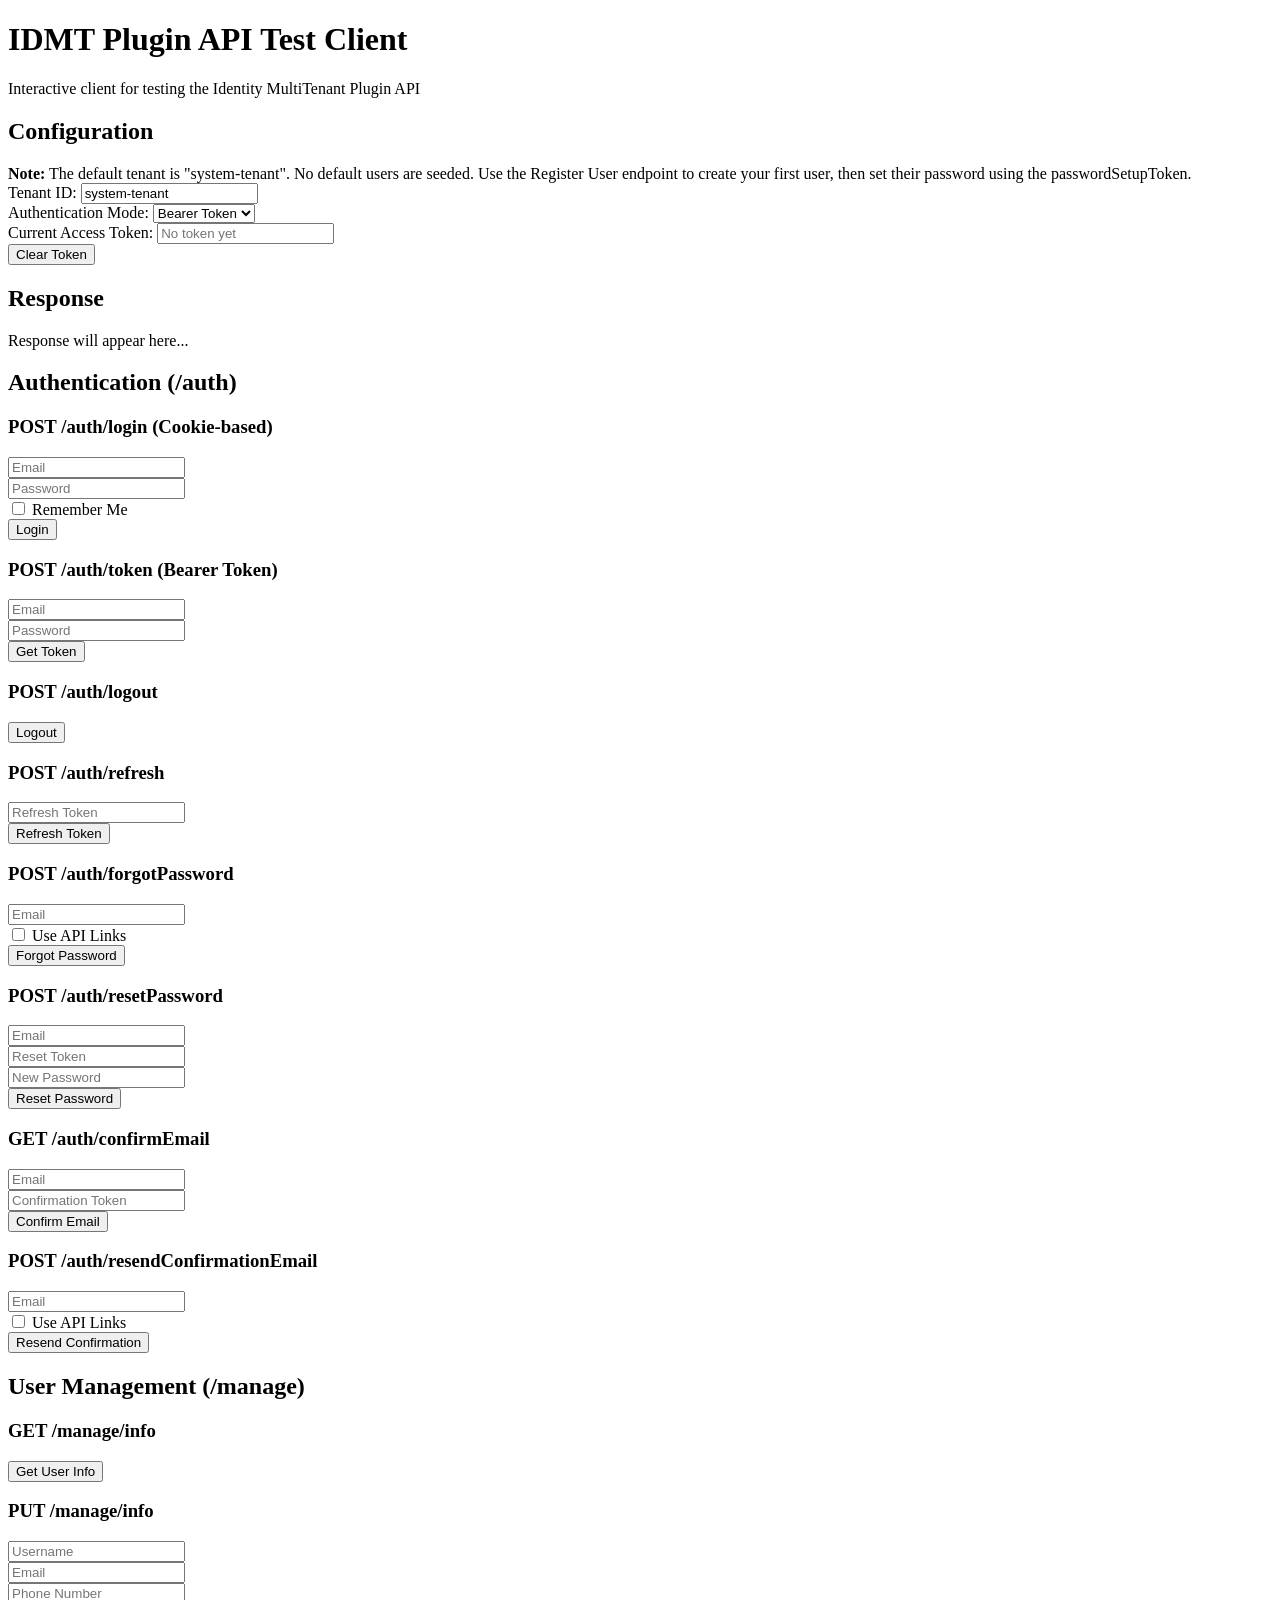
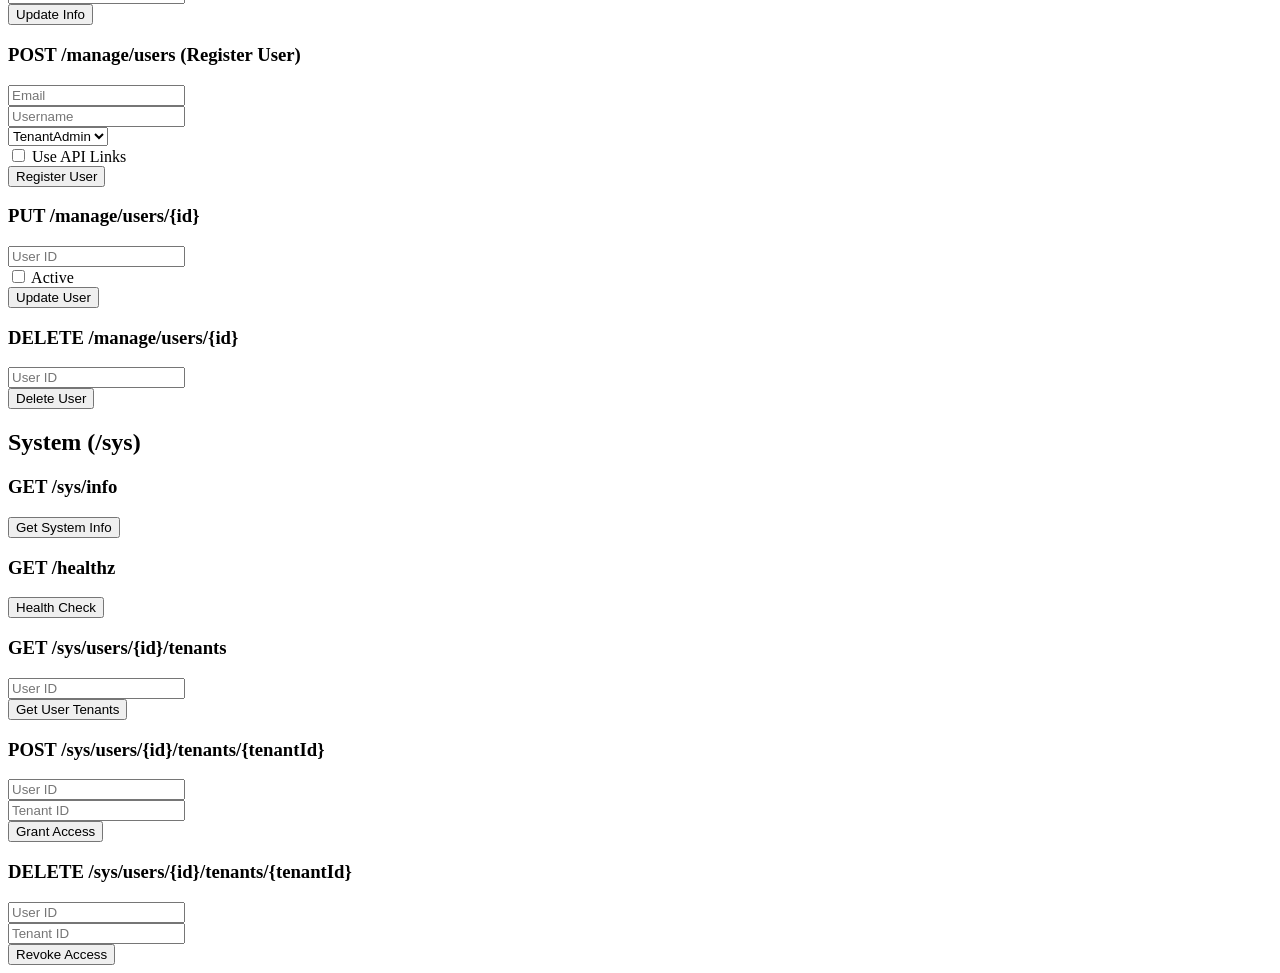
==== src/samples/Idmt.BasicSample/wwwroot/index.html @ 4da63717 "Add client-side application for BasicSample API testing Co-authored-by: idotta <4734635+idotta@users" ====
<!DOCTYPE html>
<html lang="en">
<head>
    <meta charset="UTF-8">
    <meta name="viewport" content="width=device-width, initial-scale=1.0">
    <title>IDMT Plugin API Test Client</title>
    <link rel="stylesheet" href="/css/styles.css">
</head>
<body>
    <div class="container">
        <header>
            <h1>IDMT Plugin API Test Client</h1>
            <p class="subtitle">Interactive client for testing the Identity MultiTenant Plugin API</p>
        </header>

        <!-- Configuration Panel -->
        <section class="panel config-panel">
            <h2>Configuration</h2>
            <div class="info-box">
                <strong>Note:</strong> The default tenant is "system-tenant". No default users are seeded.
                Use the Register User endpoint to create your first user, then set their password using the passwordSetupToken.
            </div>
            <div class="form-group">
                <label for="tenantId">Tenant ID:</label>
                <input type="text" id="tenantId" value="system-tenant" placeholder="system-tenant">
            </div>
            <div class="form-group">
                <label for="authMode">Authentication Mode:</label>
                <select id="authMode">
                    <option value="bearer">Bearer Token</option>
                    <option value="cookie">Cookie</option>
                </select>
            </div>
            <div class="form-group">
                <label for="currentToken">Current Access Token:</label>
                <input type="text" id="currentToken" readonly placeholder="No token yet">
            </div>
            <div class="form-group">
                <button onclick="clearToken()">Clear Token</button>
            </div>
        </section>

        <!-- Response Display -->
        <section class="panel response-panel">
            <h2>Response</h2>
            <div id="responseArea">
                <p class="placeholder">Response will appear here...</p>
            </div>
        </section>

        <!-- Authentication Endpoints -->
        <section class="panel">
            <h2>Authentication (/auth)</h2>
            
            <div class="endpoint-group">
                <h3>POST /auth/login (Cookie-based)</h3>
                <div class="form-group">
                    <input type="email" id="loginEmail" placeholder="Email" value="">
                </div>
                <div class="form-group">
                    <input type="password" id="loginPassword" placeholder="Password" value="">
                </div>
                <div class="form-group">
                    <label>
                        <input type="checkbox" id="loginRememberMe">
                        Remember Me
                    </label>
                </div>
                <button onclick="login()">Login</button>
            </div>

            <div class="endpoint-group">
                <h3>POST /auth/token (Bearer Token)</h3>
                <div class="form-group">
                    <input type="email" id="tokenEmail" placeholder="Email" value="">
                </div>
                <div class="form-group">
                    <input type="password" id="tokenPassword" placeholder="Password" value="">
                </div>
                <button onclick="getToken()">Get Token</button>
            </div>

            <div class="endpoint-group">
                <h3>POST /auth/logout</h3>
                <button onclick="logout()">Logout</button>
            </div>

            <div class="endpoint-group">
                <h3>POST /auth/refresh</h3>
                <div class="form-group">
                    <input type="text" id="refreshToken" placeholder="Refresh Token">
                </div>
                <button onclick="refreshToken()">Refresh Token</button>
            </div>

            <div class="endpoint-group">
                <h3>POST /auth/forgotPassword</h3>
                <div class="form-group">
                    <input type="email" id="forgotEmail" placeholder="Email">
                </div>
                <div class="form-group">
                    <label>
                        <input type="checkbox" id="forgotUseApiLinks">
                        Use API Links
                    </label>
                </div>
                <button onclick="forgotPassword()">Forgot Password</button>
            </div>

            <div class="endpoint-group">
                <h3>POST /auth/resetPassword</h3>
                <div class="form-group">
                    <input type="email" id="resetEmail" placeholder="Email">
                </div>
                <div class="form-group">
                    <input type="text" id="resetToken" placeholder="Reset Token">
                </div>
                <div class="form-group">
                    <input type="password" id="resetNewPassword" placeholder="New Password">
                </div>
                <button onclick="resetPassword()">Reset Password</button>
            </div>

            <div class="endpoint-group">
                <h3>GET /auth/confirmEmail</h3>
                <div class="form-group">
                    <input type="email" id="confirmEmail" placeholder="Email">
                </div>
                <div class="form-group">
                    <input type="text" id="confirmToken" placeholder="Confirmation Token">
                </div>
                <button onclick="confirmEmail()">Confirm Email</button>
            </div>

            <div class="endpoint-group">
                <h3>POST /auth/resendConfirmationEmail</h3>
                <div class="form-group">
                    <input type="email" id="resendEmail" placeholder="Email">
                </div>
                <div class="form-group">
                    <label>
                        <input type="checkbox" id="resendUseApiLinks">
                        Use API Links
                    </label>
                </div>
                <button onclick="resendConfirmationEmail()">Resend Confirmation</button>
            </div>
        </section>

        <!-- User Management Endpoints -->
        <section class="panel">
            <h2>User Management (/manage)</h2>
            
            <div class="endpoint-group">
                <h3>GET /manage/info</h3>
                <button onclick="getManageInfo()">Get User Info</button>
            </div>

            <div class="endpoint-group">
                <h3>PUT /manage/info</h3>
                <div class="form-group">
                    <input type="text" id="updateUsername" placeholder="Username">
                </div>
                <div class="form-group">
                    <input type="email" id="updateEmail" placeholder="Email">
                </div>
                <div class="form-group">
                    <input type="text" id="updatePhoneNumber" placeholder="Phone Number">
                </div>
                <button onclick="updateManageInfo()">Update Info</button>
            </div>

            <div class="endpoint-group">
                <h3>POST /manage/users (Register User)</h3>
                <div class="form-group">
                    <input type="email" id="registerEmail" placeholder="Email">
                </div>
                <div class="form-group">
                    <input type="text" id="registerUsername" placeholder="Username">
                </div>
                <div class="form-group">
                    <select id="registerRole">
                        <option value="TenantAdmin">TenantAdmin</option>
                        <option value="TenantUser">TenantUser</option>
                        <option value="SysAdmin">SysAdmin</option>
                        <option value="SysSupport">SysSupport</option>
                    </select>
                </div>
                <div class="form-group">
                    <label>
                        <input type="checkbox" id="registerUseApiLinks">
                        Use API Links
                    </label>
                </div>
                <button onclick="registerUser()">Register User</button>
            </div>

            <div class="endpoint-group">
                <h3>PUT /manage/users/{id}</h3>
                <div class="form-group">
                    <input type="text" id="updateUserId" placeholder="User ID">
                </div>
                <div class="form-group">
                    <label>
                        <input type="checkbox" id="updateUserActive">
                        Active
                    </label>
                </div>
                <button onclick="updateUser()">Update User</button>
            </div>

            <div class="endpoint-group">
                <h3>DELETE /manage/users/{id}</h3>
                <div class="form-group">
                    <input type="text" id="deleteUserId" placeholder="User ID">
                </div>
                <button onclick="deleteUser()">Delete User</button>
            </div>
        </section>

        <!-- System Endpoints -->
        <section class="panel">
            <h2>System (/sys)</h2>
            
            <div class="endpoint-group">
                <h3>GET /sys/info</h3>
                <button onclick="getSystemInfo()">Get System Info</button>
            </div>

            <div class="endpoint-group">
                <h3>GET /healthz</h3>
                <button onclick="healthCheck()">Health Check</button>
            </div>

            <div class="endpoint-group">
                <h3>GET /sys/users/{id}/tenants</h3>
                <div class="form-group">
                    <input type="text" id="userTenantsId" placeholder="User ID">
                </div>
                <button onclick="getUserTenants()">Get User Tenants</button>
            </div>

            <div class="endpoint-group">
                <h3>POST /sys/users/{id}/tenants/{tenantId}</h3>
                <div class="form-group">
                    <input type="text" id="grantUserId" placeholder="User ID">
                </div>
                <div class="form-group">
                    <input type="text" id="grantTenantId" placeholder="Tenant ID">
                </div>
                <button onclick="grantTenantAccess()">Grant Access</button>
            </div>

            <div class="endpoint-group">
                <h3>DELETE /sys/users/{id}/tenants/{tenantId}</h3>
                <div class="form-group">
                    <input type="text" id="revokeUserId" placeholder="User ID">
                </div>
                <div class="form-group">
                    <input type="text" id="revokeTenantId" placeholder="Tenant ID">
                </div>
                <button onclick="revokeTenantAccess()">Revoke Access</button>
            </div>
        </section>
    </div>

    <script src="/js/api-client.js"></script>
</body>
</html>
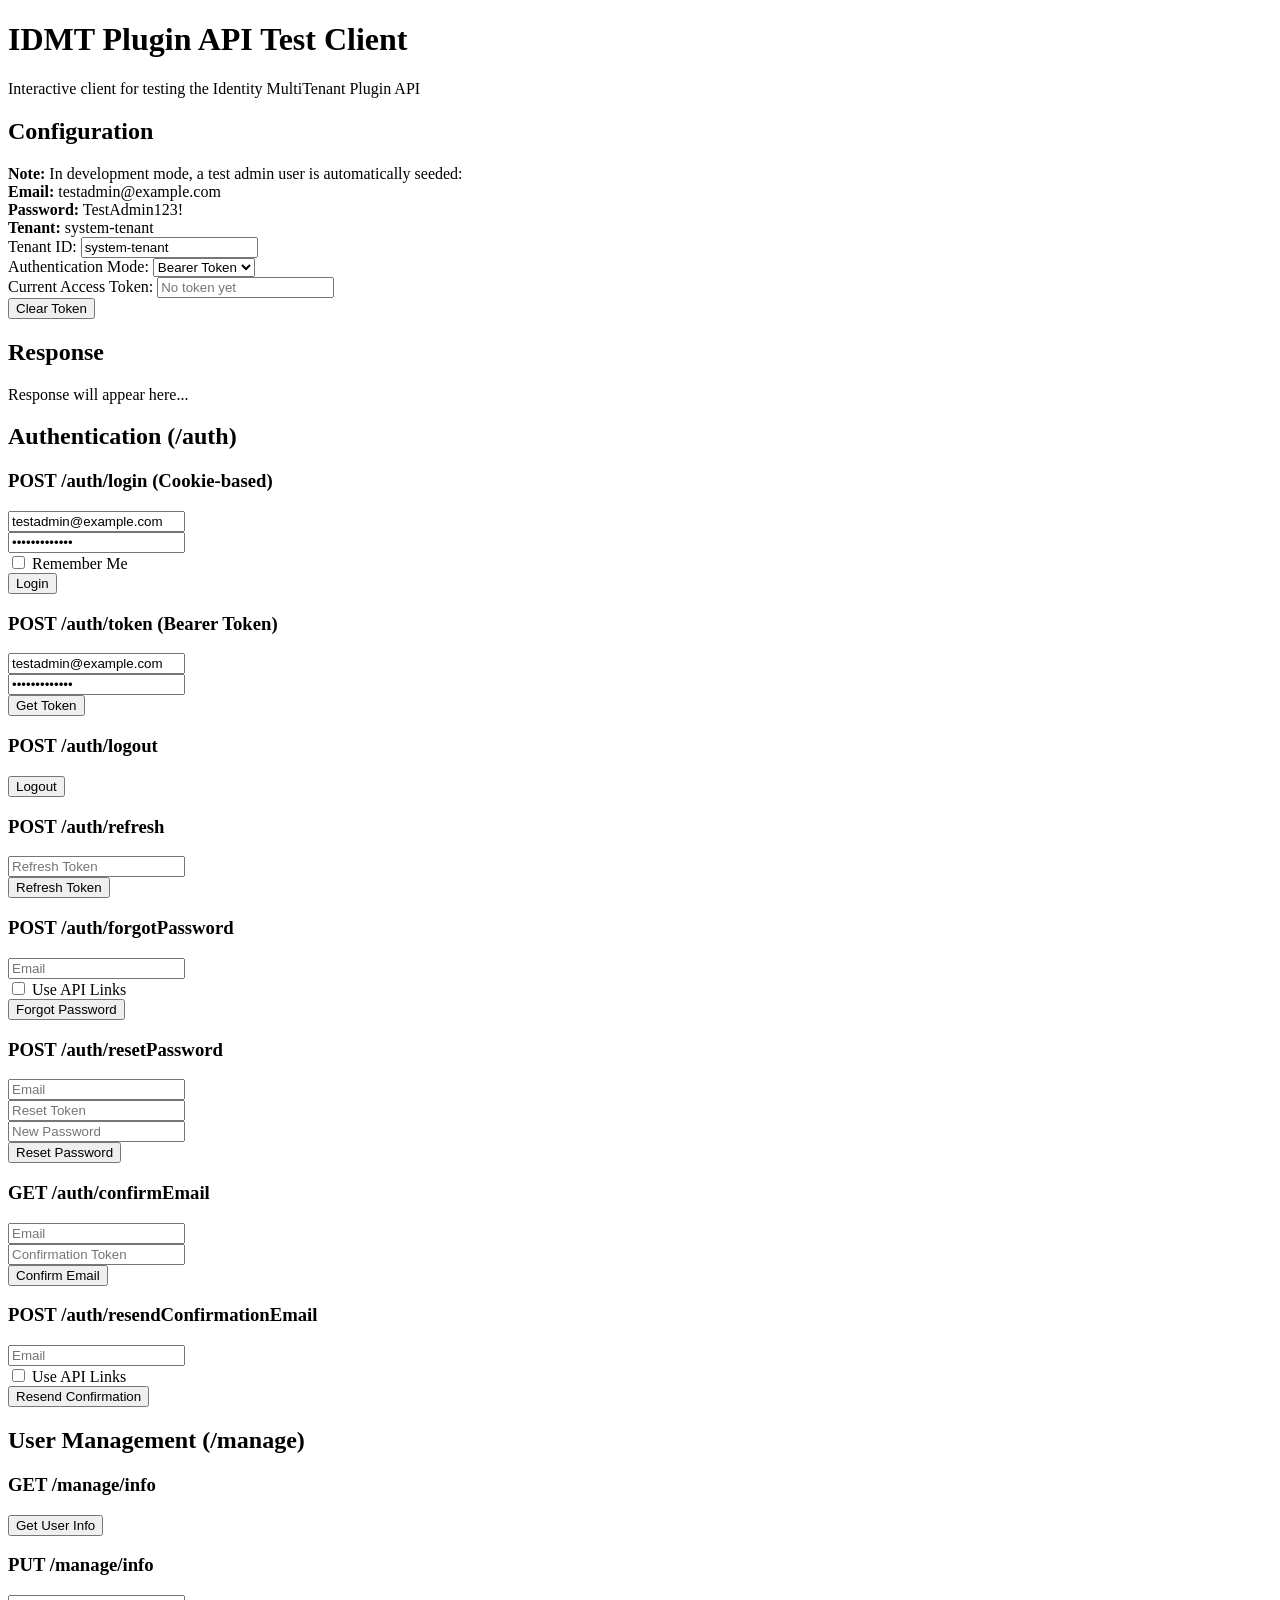
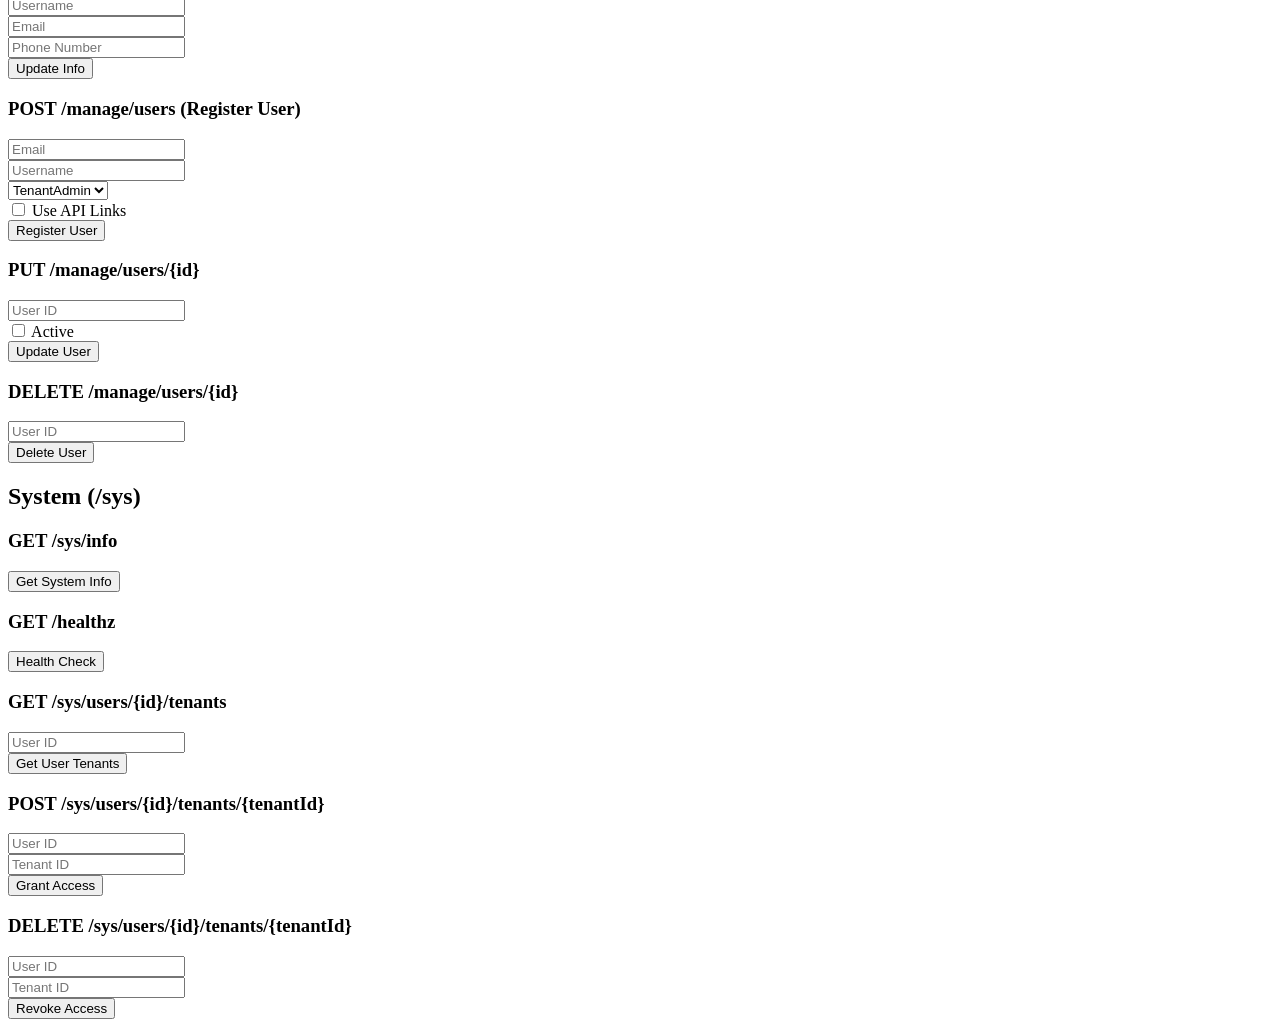
==== commit d3233e9f: "Complete client-side application with test user seeding and configuration Co-authored-by: idotta <47" ====
--- a/src/samples/Idmt.BasicSample/wwwroot/index.html
+++ b/src/samples/Idmt.BasicSample/wwwroot/index.html
@@ -17,8 +17,10 @@
         <section class="panel config-panel">
             <h2>Configuration</h2>
             <div class="info-box">
-                <strong>Note:</strong> The default tenant is "system-tenant". No default users are seeded.
-                Use the Register User endpoint to create your first user, then set their password using the passwordSetupToken.
+                <strong>Note:</strong> In development mode, a test admin user is automatically seeded:<br>
+                <strong>Email:</strong> testadmin@example.com<br>
+                <strong>Password:</strong> TestAdmin123!<br>
+                <strong>Tenant:</strong> system-tenant
             </div>
             <div class="form-group">
                 <label for="tenantId">Tenant ID:</label>
@@ -55,10 +57,10 @@
             <div class="endpoint-group">
                 <h3>POST /auth/login (Cookie-based)</h3>
                 <div class="form-group">
-                    <input type="email" id="loginEmail" placeholder="Email" value="">
-                </div>
-                <div class="form-group">
-                    <input type="password" id="loginPassword" placeholder="Password" value="">
+                    <input type="email" id="loginEmail" placeholder="Email" value="testadmin@example.com">
+                </div>
+                <div class="form-group">
+                    <input type="password" id="loginPassword" placeholder="Password" value="TestAdmin123!">
                 </div>
                 <div class="form-group">
                     <label>
@@ -72,10 +74,10 @@
             <div class="endpoint-group">
                 <h3>POST /auth/token (Bearer Token)</h3>
                 <div class="form-group">
-                    <input type="email" id="tokenEmail" placeholder="Email" value="">
-                </div>
-                <div class="form-group">
-                    <input type="password" id="tokenPassword" placeholder="Password" value="">
+                    <input type="email" id="tokenEmail" placeholder="Email" value="testadmin@example.com">
+                </div>
+                <div class="form-group">
+                    <input type="password" id="tokenPassword" placeholder="Password" value="TestAdmin123!">
                 </div>
                 <button onclick="getToken()">Get Token</button>
             </div>
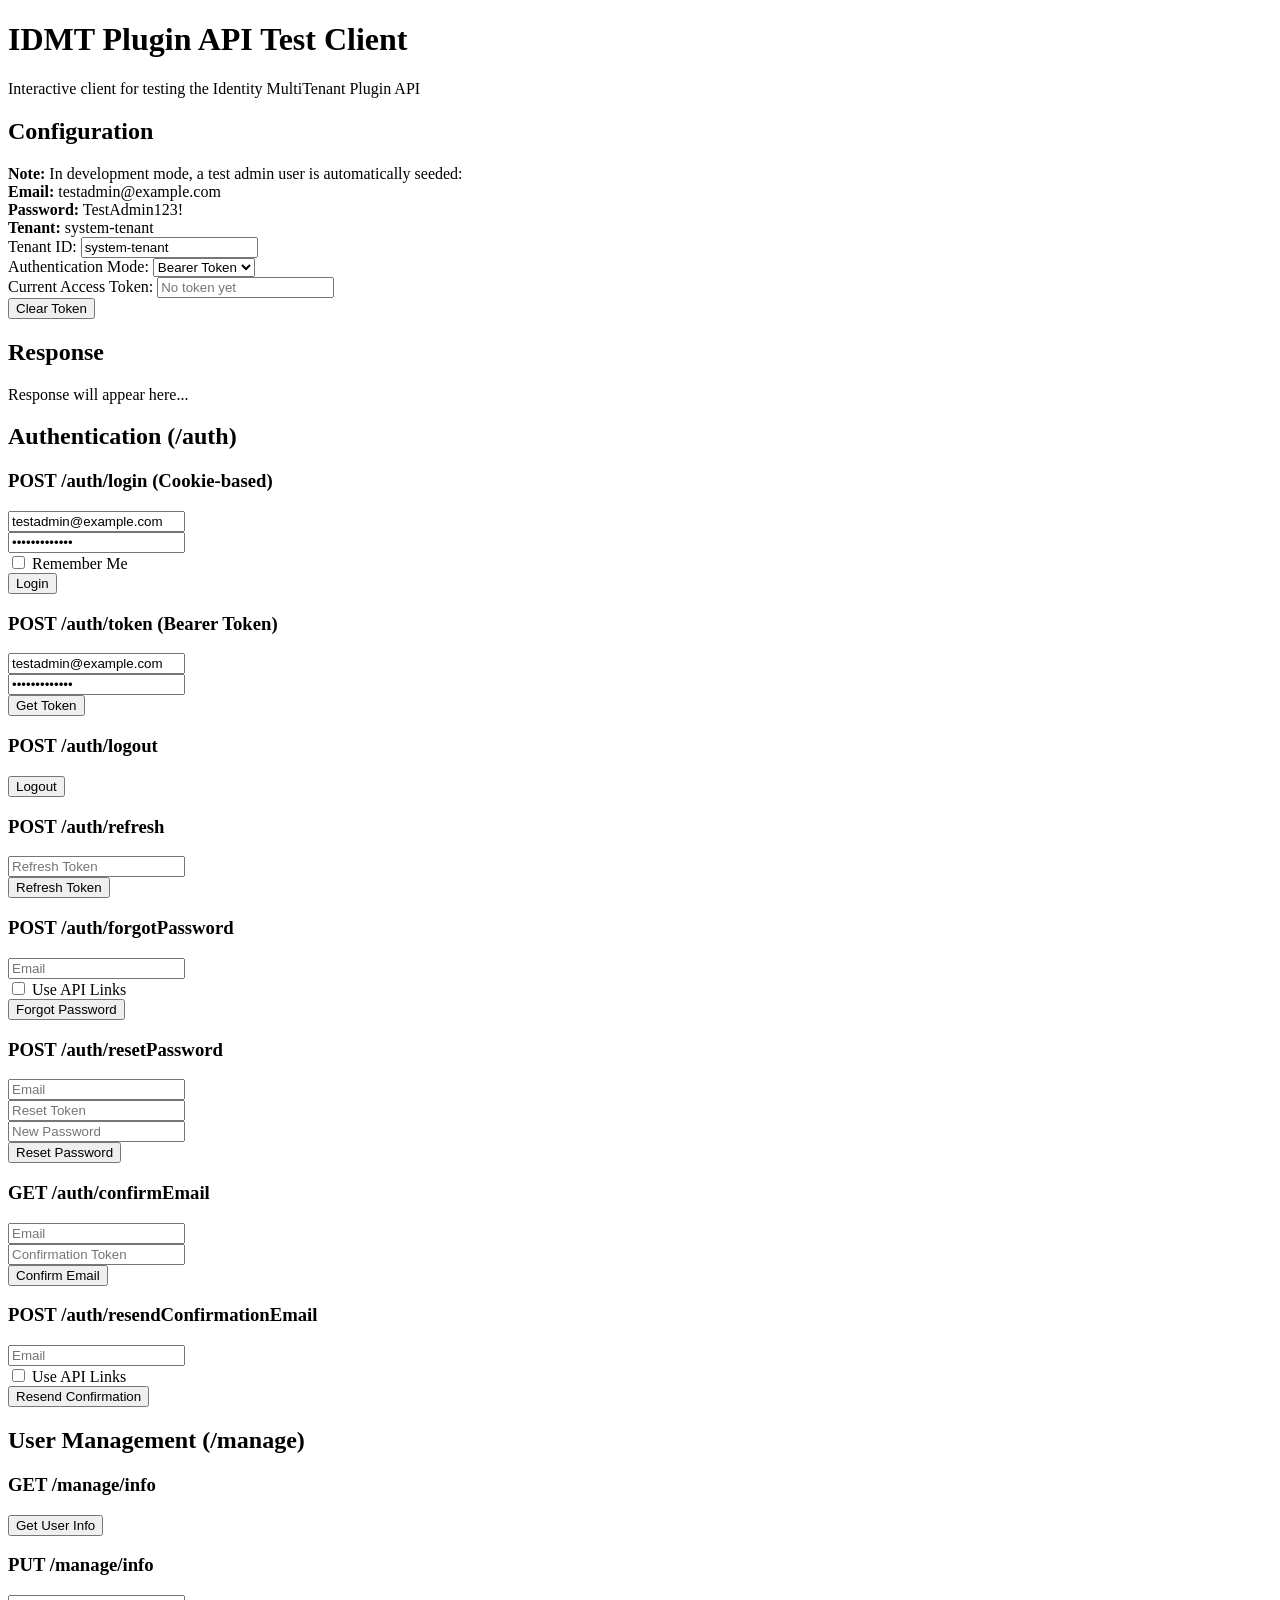
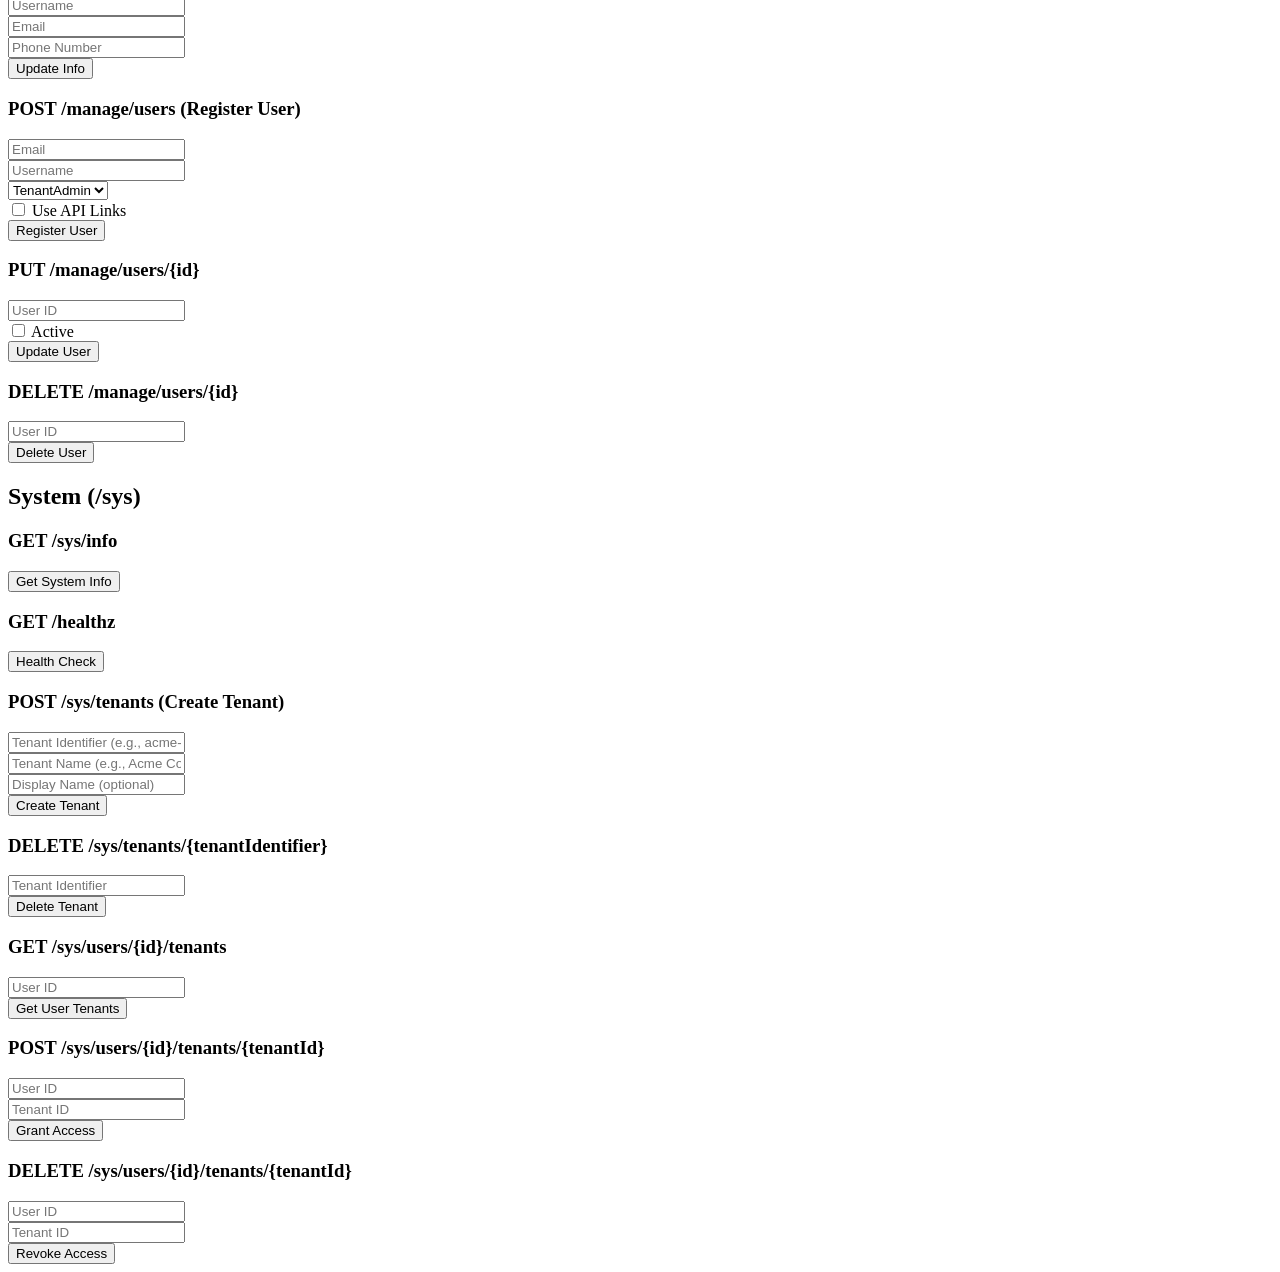
==== commit 7a74a816: "Add missing tenant management endpoints from OpenAPI spec Co-authored-by: idotta <4734635+idotta@use" ====
--- a/src/samples/Idmt.BasicSample/wwwroot/index.html
+++ b/src/samples/Idmt.BasicSample/wwwroot/index.html
@@ -13,45 +13,49 @@
             <p class="subtitle">Interactive client for testing the Identity MultiTenant Plugin API</p>
         </header>
 
-        <!-- Configuration Panel -->
-        <section class="panel config-panel">
-            <h2>Configuration</h2>
-            <div class="info-box">
-                <strong>Note:</strong> In development mode, a test admin user is automatically seeded:<br>
-                <strong>Email:</strong> testadmin@example.com<br>
-                <strong>Password:</strong> TestAdmin123!<br>
-                <strong>Tenant:</strong> system-tenant
-            </div>
-            <div class="form-group">
-                <label for="tenantId">Tenant ID:</label>
-                <input type="text" id="tenantId" value="system-tenant" placeholder="system-tenant">
-            </div>
-            <div class="form-group">
-                <label for="authMode">Authentication Mode:</label>
-                <select id="authMode">
-                    <option value="bearer">Bearer Token</option>
-                    <option value="cookie">Cookie</option>
-                </select>
-            </div>
-            <div class="form-group">
-                <label for="currentToken">Current Access Token:</label>
-                <input type="text" id="currentToken" readonly placeholder="No token yet">
-            </div>
-            <div class="form-group">
-                <button onclick="clearToken()">Clear Token</button>
-            </div>
-        </section>
-
-        <!-- Response Display -->
-        <section class="panel response-panel">
-            <h2>Response</h2>
-            <div id="responseArea">
-                <p class="placeholder">Response will appear here...</p>
-            </div>
-        </section>
-
-        <!-- Authentication Endpoints -->
-        <section class="panel">
+        <div class="main-layout">
+            <!-- Sidebar with Configuration and Response -->
+            <aside class="sidebar">
+                <!-- Configuration Panel -->
+                <section class="panel config-panel">
+                    <h2>Configuration</h2>
+                    <div class="info-box">
+                        <strong>Note:</strong> In development mode, a test admin user is automatically seeded:<br>
+                        <strong>Email:</strong> testadmin@example.com<br>
+                        <strong>Password:</strong> TestAdmin123!<br>
+                        <strong>Tenant:</strong> system-tenant
+                    </div>
+                    <div class="form-group">
+                        <label for="tenantId">Tenant ID:</label>
+                        <input type="text" id="tenantId" value="system-tenant" placeholder="system-tenant">
+                    </div>
+                    <div class="form-group">
+                        <label for="authMode">Authentication Mode:</label>
+                        <select id="authMode">
+                            <option value="bearer">Bearer Token</option>
+                            <option value="cookie">Cookie</option>
+                        </select>
+                    </div>
+                    <div class="form-group">
+                        <label for="currentToken">Current Access Token:</label>
+                        <input type="text" id="currentToken" readonly placeholder="No token yet">
+                    </div>
+                    <div class="form-group">
+                        <button onclick="clearToken()">Clear Token</button>
+                    </div>
+                </section>
+
+                <!-- Response Display -->
+                <section class="panel response-panel">
+                    <h2>Response</h2>
+                    <div id="responseArea">
+                        <p class="placeholder">Response will appear here...</p>
+                    </div>
+                </section>
+            </aside>
+
+            <!-- Main Content with API Endpoints -->
+            <main class="content">
             <h2>Authentication (/auth)</h2>
             
             <div class="endpoint-group">
@@ -235,6 +239,28 @@
             </div>
 
             <div class="endpoint-group">
+                <h3>POST /sys/tenants (Create Tenant)</h3>
+                <div class="form-group">
+                    <input type="text" id="createTenantIdentifier" placeholder="Tenant Identifier (e.g., acme-corp)">
+                </div>
+                <div class="form-group">
+                    <input type="text" id="createTenantName" placeholder="Tenant Name (e.g., Acme Corporation)">
+                </div>
+                <div class="form-group">
+                    <input type="text" id="createTenantDisplayName" placeholder="Display Name (optional)">
+                </div>
+                <button onclick="createTenant()">Create Tenant</button>
+            </div>
+
+            <div class="endpoint-group">
+                <h3>DELETE /sys/tenants/{tenantIdentifier}</h3>
+                <div class="form-group">
+                    <input type="text" id="deleteTenantIdentifier" placeholder="Tenant Identifier">
+                </div>
+                <button onclick="deleteTenant()">Delete Tenant</button>
+            </div>
+
+            <div class="endpoint-group">
                 <h3>GET /sys/users/{id}/tenants</h3>
                 <div class="form-group">
                     <input type="text" id="userTenantsId" placeholder="User ID">
@@ -264,6 +290,8 @@
                 <button onclick="revokeTenantAccess()">Revoke Access</button>
             </div>
         </section>
+            </main>
+        </div>
     </div>
 
     <script src="/js/api-client.js"></script>
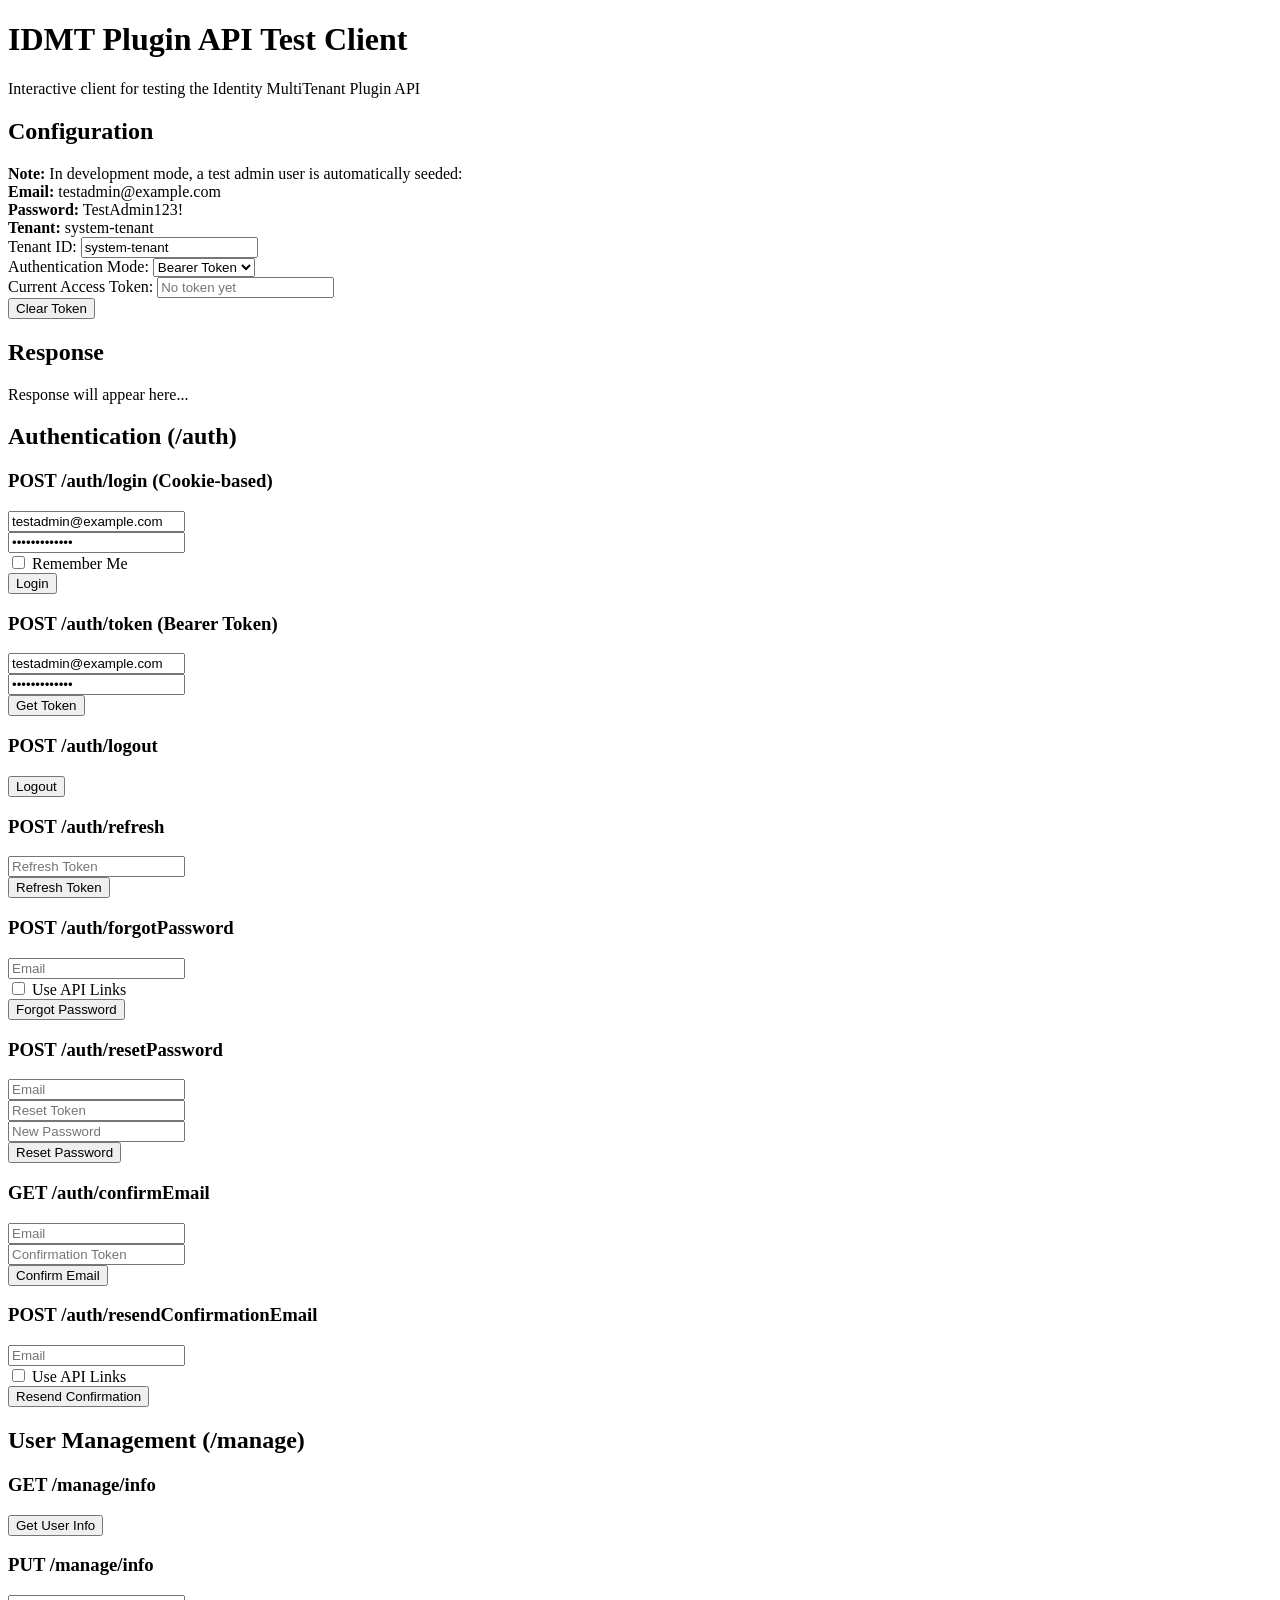
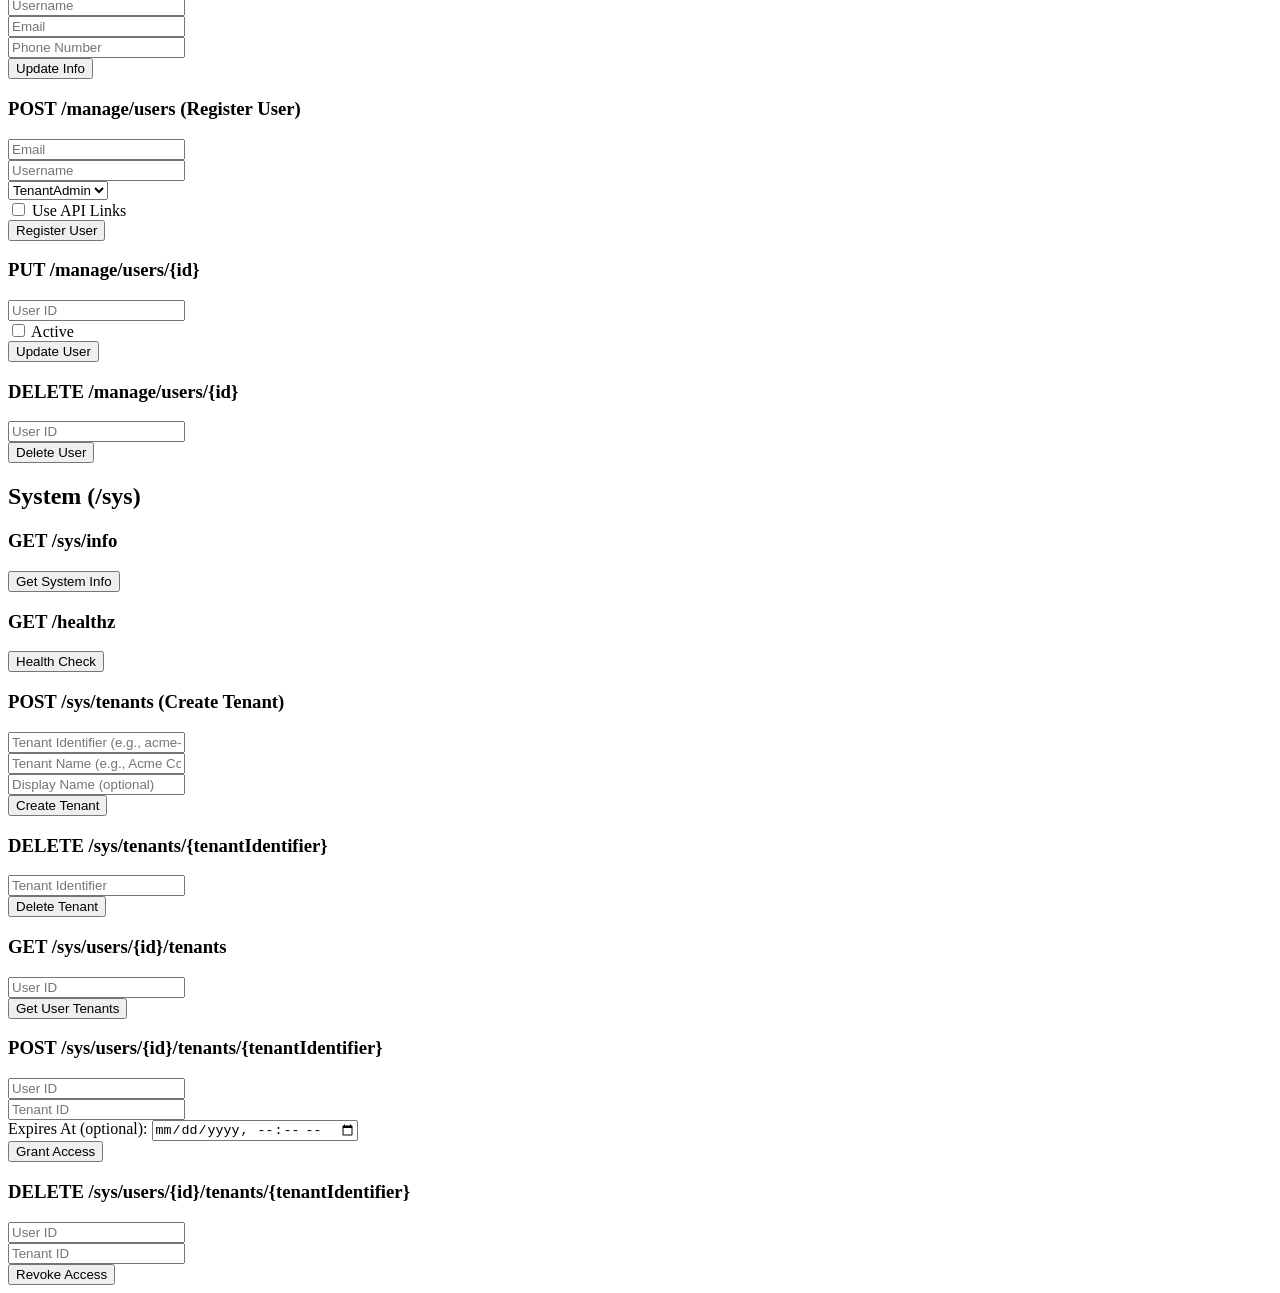
==== commit a813fe3d: "Enhance multi-tenant configuration and update API endpoints for tenant management" ====
--- a/src/samples/Idmt.BasicSample/wwwroot/index.html
+++ b/src/samples/Idmt.BasicSample/wwwroot/index.html
@@ -269,23 +269,27 @@
             </div>
 
             <div class="endpoint-group">
-                <h3>POST /sys/users/{id}/tenants/{tenantId}</h3>
+                <h3>POST /sys/users/{id}/tenants/{tenantIdentifier}</h3>
                 <div class="form-group">
                     <input type="text" id="grantUserId" placeholder="User ID">
                 </div>
                 <div class="form-group">
-                    <input type="text" id="grantTenantId" placeholder="Tenant ID">
+                    <input type="text" id="grantTenantIdentifier" placeholder="Tenant ID">
+                </div>
+                <div class="form-group">
+                    <label for="grantExpiresAt">Expires At (optional):</label>
+                    <input type="datetime-local" id="grantExpiresAt">
                 </div>
                 <button onclick="grantTenantAccess()">Grant Access</button>
             </div>
 
             <div class="endpoint-group">
-                <h3>DELETE /sys/users/{id}/tenants/{tenantId}</h3>
+                <h3>DELETE /sys/users/{id}/tenants/{tenantIdentifier}</h3>
                 <div class="form-group">
                     <input type="text" id="revokeUserId" placeholder="User ID">
                 </div>
                 <div class="form-group">
-                    <input type="text" id="revokeTenantId" placeholder="Tenant ID">
+                    <input type="text" id="revokeTenantIdentifier" placeholder="Tenant ID">
                 </div>
                 <button onclick="revokeTenantAccess()">Revoke Access</button>
             </div>
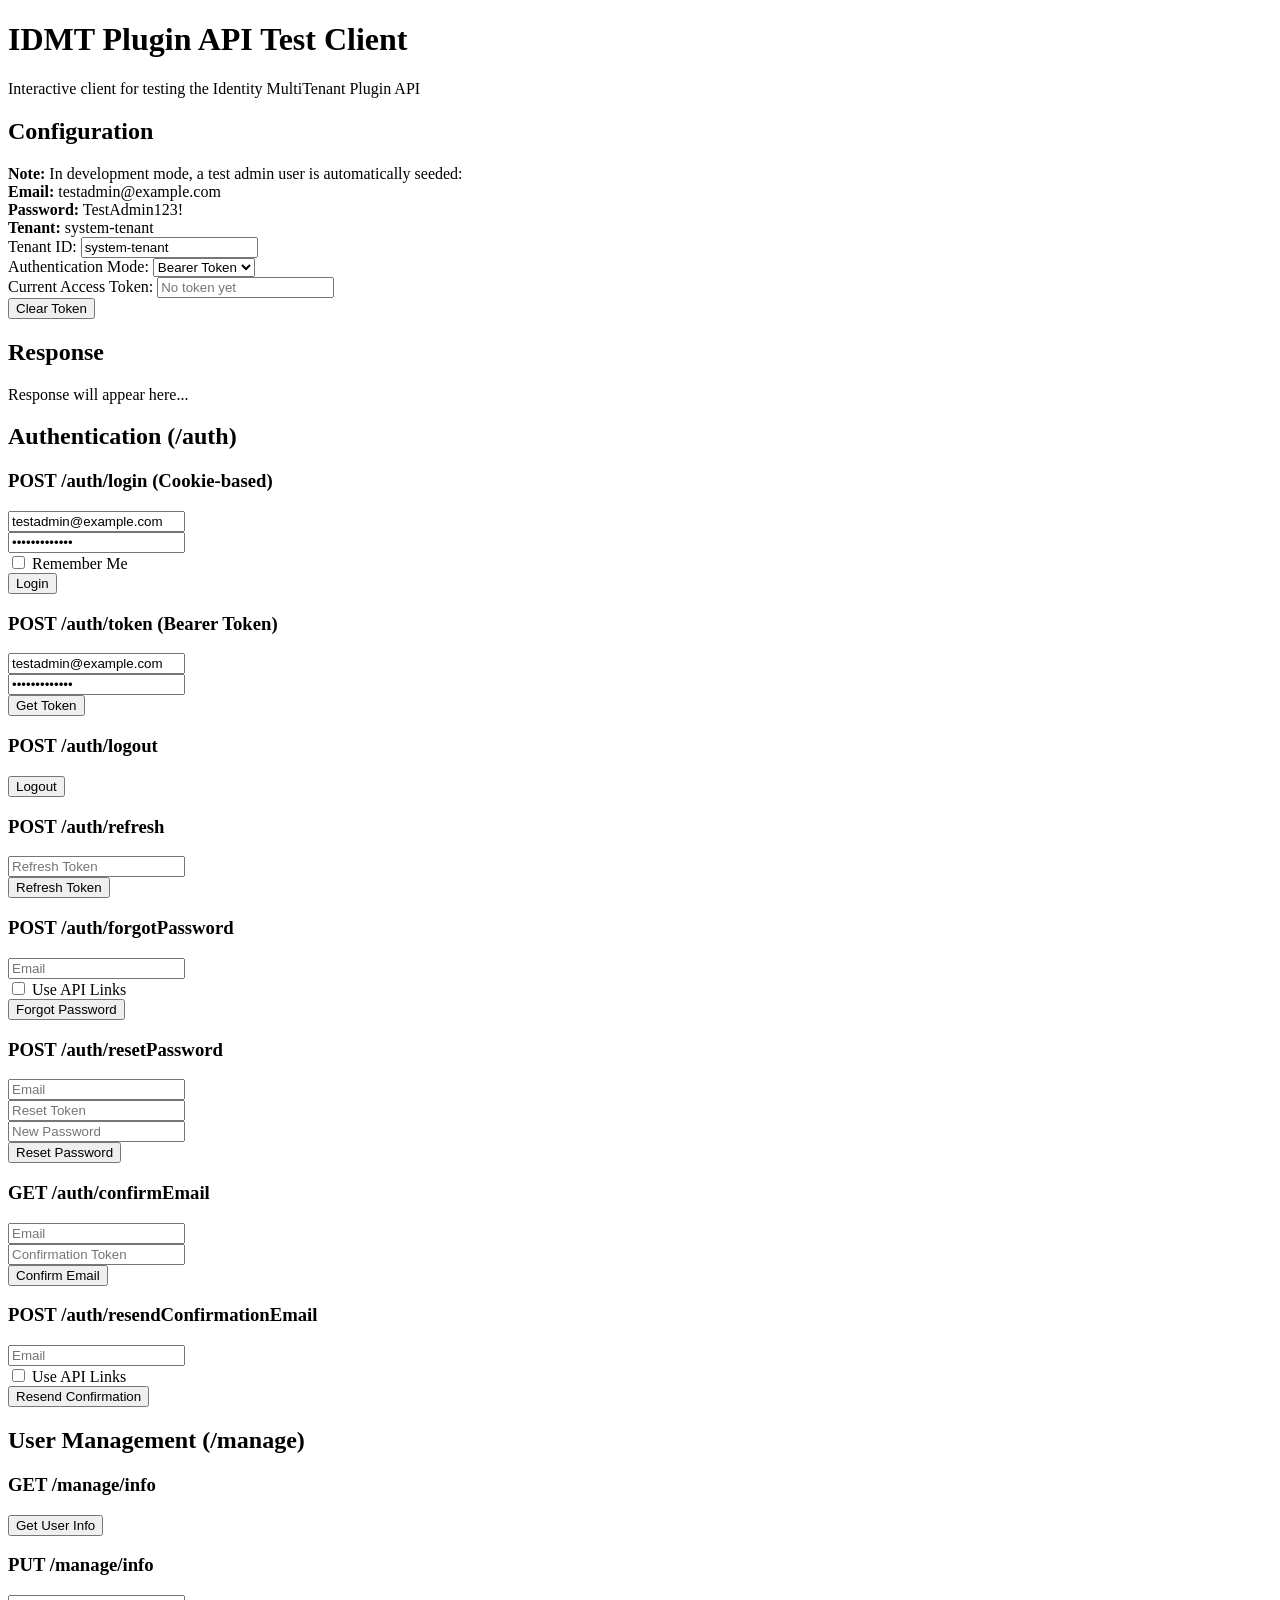
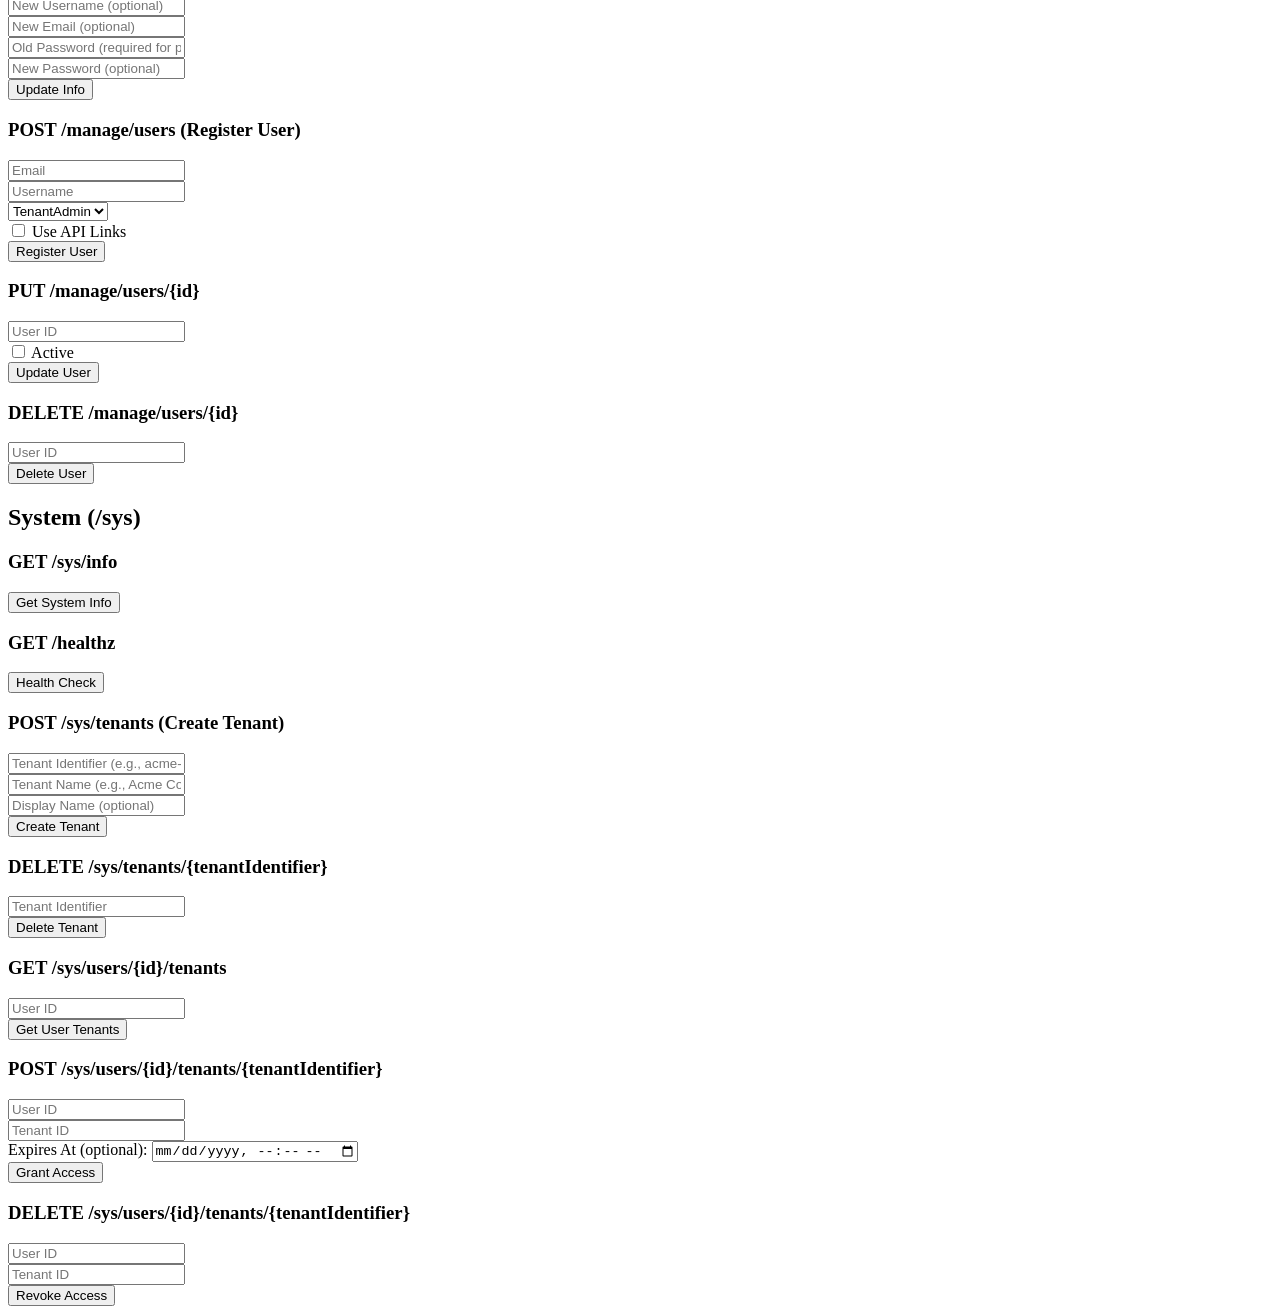
==== commit f7ccc41b: "Enhance forgot password flow and update manage info UI - Added debug logging for password reset toke" ====
--- a/src/samples/Idmt.BasicSample/wwwroot/index.html
+++ b/src/samples/Idmt.BasicSample/wwwroot/index.html
@@ -165,13 +165,16 @@
             <div class="endpoint-group">
                 <h3>PUT /manage/info</h3>
                 <div class="form-group">
-                    <input type="text" id="updateUsername" placeholder="Username">
-                </div>
-                <div class="form-group">
-                    <input type="email" id="updateEmail" placeholder="Email">
-                </div>
-                <div class="form-group">
-                    <input type="text" id="updatePhoneNumber" placeholder="Phone Number">
+                    <input type="text" id="updateUsername" placeholder="New Username (optional)">
+                </div>
+                <div class="form-group">
+                    <input type="email" id="updateEmail" placeholder="New Email (optional)">
+                </div>
+                <div class="form-group">
+                    <input type="password" id="updateOldPassword" placeholder="Old Password (required for password change)">
+                </div>
+                <div class="form-group">
+                    <input type="password" id="updateNewPassword" placeholder="New Password (optional)">
                 </div>
                 <button onclick="updateManageInfo()">Update Info</button>
             </div>
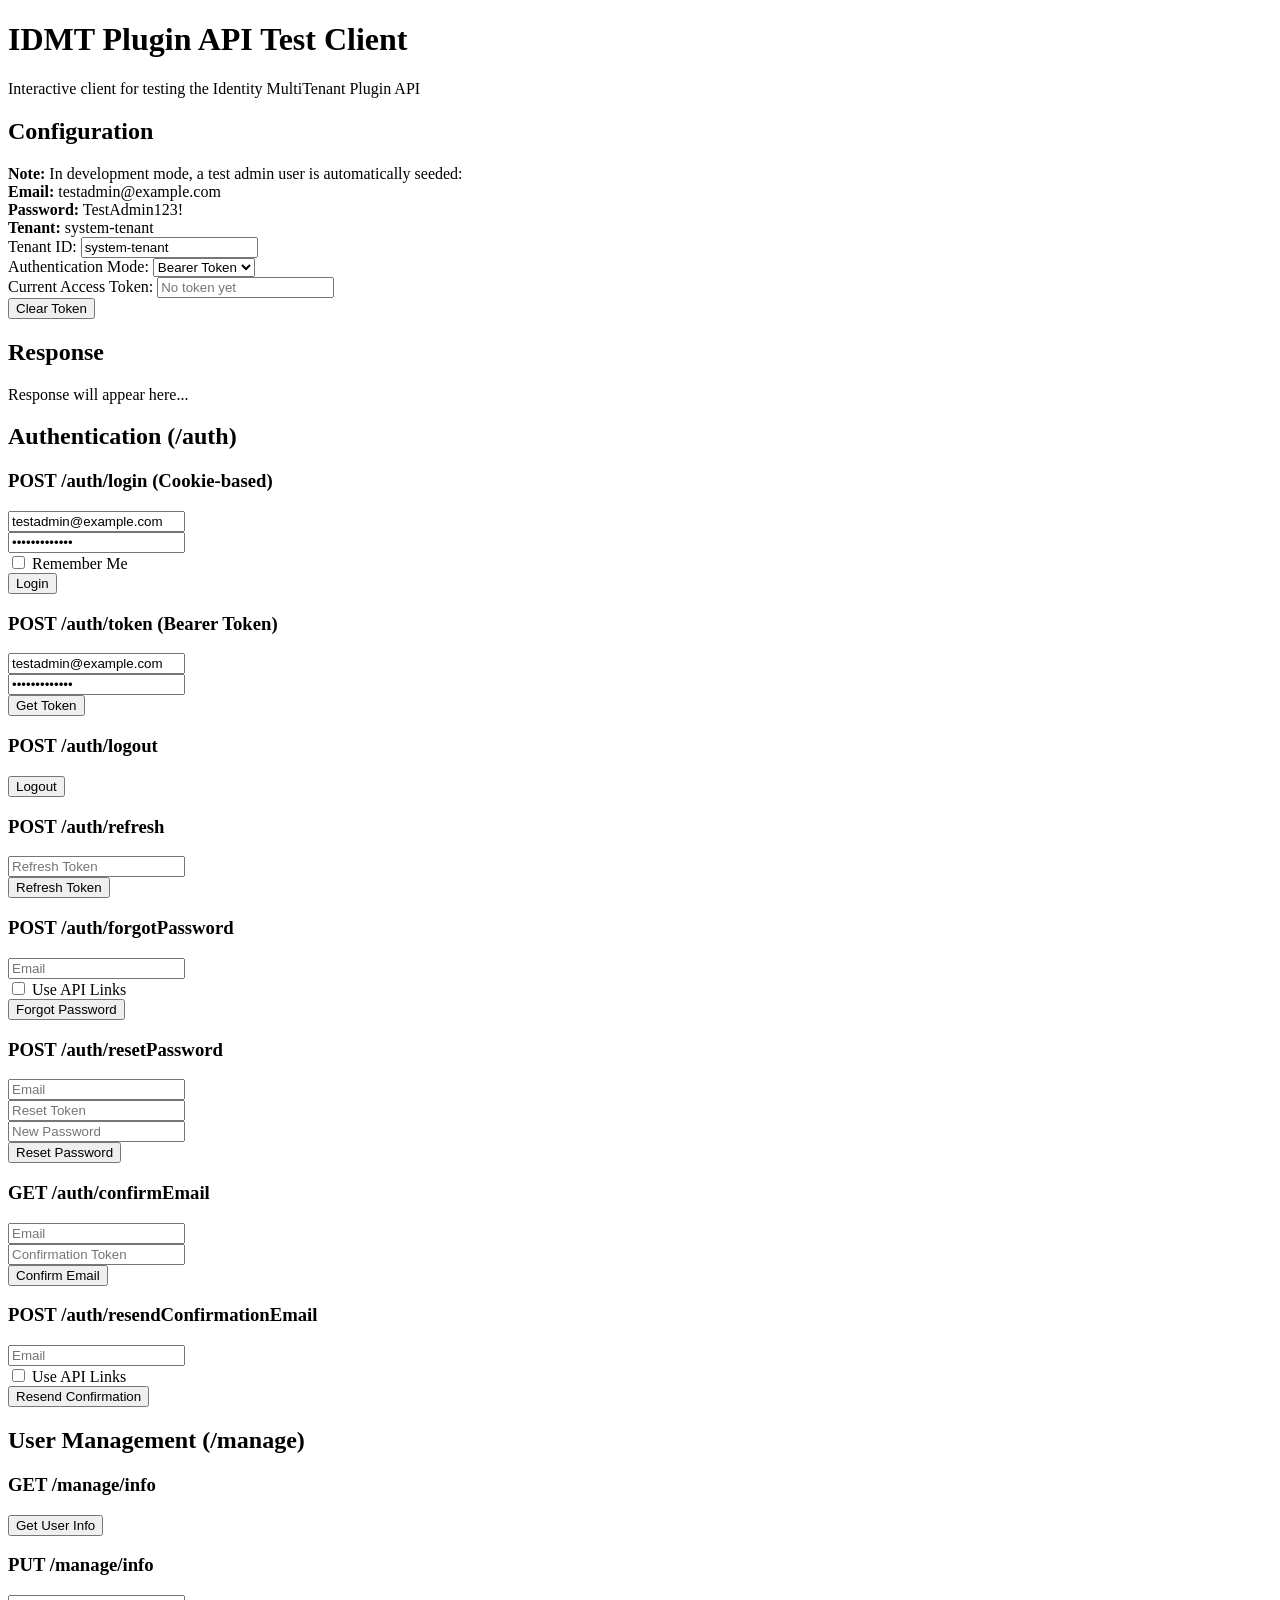
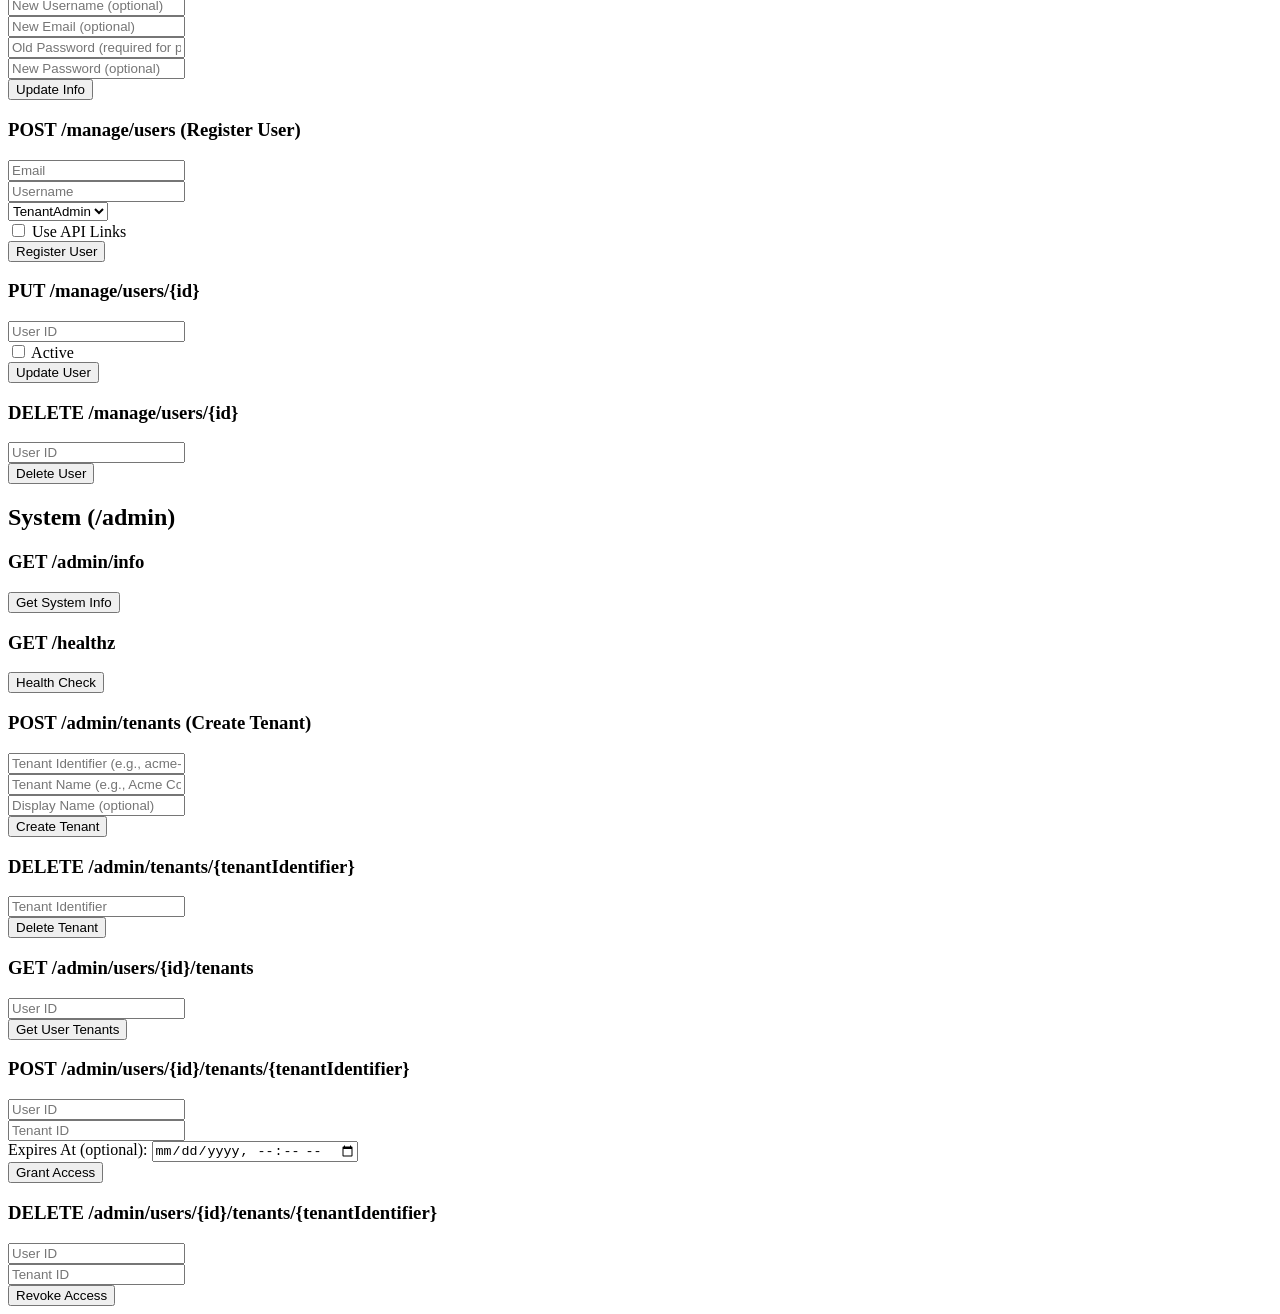
==== commit 4de10cfc: "Change sys to admin Create get all tenants endpoint" ====
--- a/src/samples/Idmt.BasicSample/wwwroot/index.html
+++ b/src/samples/Idmt.BasicSample/wwwroot/index.html
@@ -229,10 +229,10 @@
 
         <!-- System Endpoints -->
         <section class="panel">
-            <h2>System (/sys)</h2>
+            <h2>System (/admin)</h2>
             
             <div class="endpoint-group">
-                <h3>GET /sys/info</h3>
+                <h3>GET /admin/info</h3>
                 <button onclick="getSystemInfo()">Get System Info</button>
             </div>
 
@@ -242,7 +242,7 @@
             </div>
 
             <div class="endpoint-group">
-                <h3>POST /sys/tenants (Create Tenant)</h3>
+                <h3>POST /admin/tenants (Create Tenant)</h3>
                 <div class="form-group">
                     <input type="text" id="createTenantIdentifier" placeholder="Tenant Identifier (e.g., acme-corp)">
                 </div>
@@ -256,7 +256,7 @@
             </div>
 
             <div class="endpoint-group">
-                <h3>DELETE /sys/tenants/{tenantIdentifier}</h3>
+                <h3>DELETE /admin/tenants/{tenantIdentifier}</h3>
                 <div class="form-group">
                     <input type="text" id="deleteTenantIdentifier" placeholder="Tenant Identifier">
                 </div>
@@ -264,7 +264,7 @@
             </div>
 
             <div class="endpoint-group">
-                <h3>GET /sys/users/{id}/tenants</h3>
+                <h3>GET /admin/users/{id}/tenants</h3>
                 <div class="form-group">
                     <input type="text" id="userTenantsId" placeholder="User ID">
                 </div>
@@ -272,7 +272,7 @@
             </div>
 
             <div class="endpoint-group">
-                <h3>POST /sys/users/{id}/tenants/{tenantIdentifier}</h3>
+                <h3>POST /admin/users/{id}/tenants/{tenantIdentifier}</h3>
                 <div class="form-group">
                     <input type="text" id="grantUserId" placeholder="User ID">
                 </div>
@@ -287,7 +287,7 @@
             </div>
 
             <div class="endpoint-group">
-                <h3>DELETE /sys/users/{id}/tenants/{tenantIdentifier}</h3>
+                <h3>DELETE /admin/users/{id}/tenants/{tenantIdentifier}</h3>
                 <div class="form-group">
                     <input type="text" id="revokeUserId" placeholder="User ID">
                 </div>
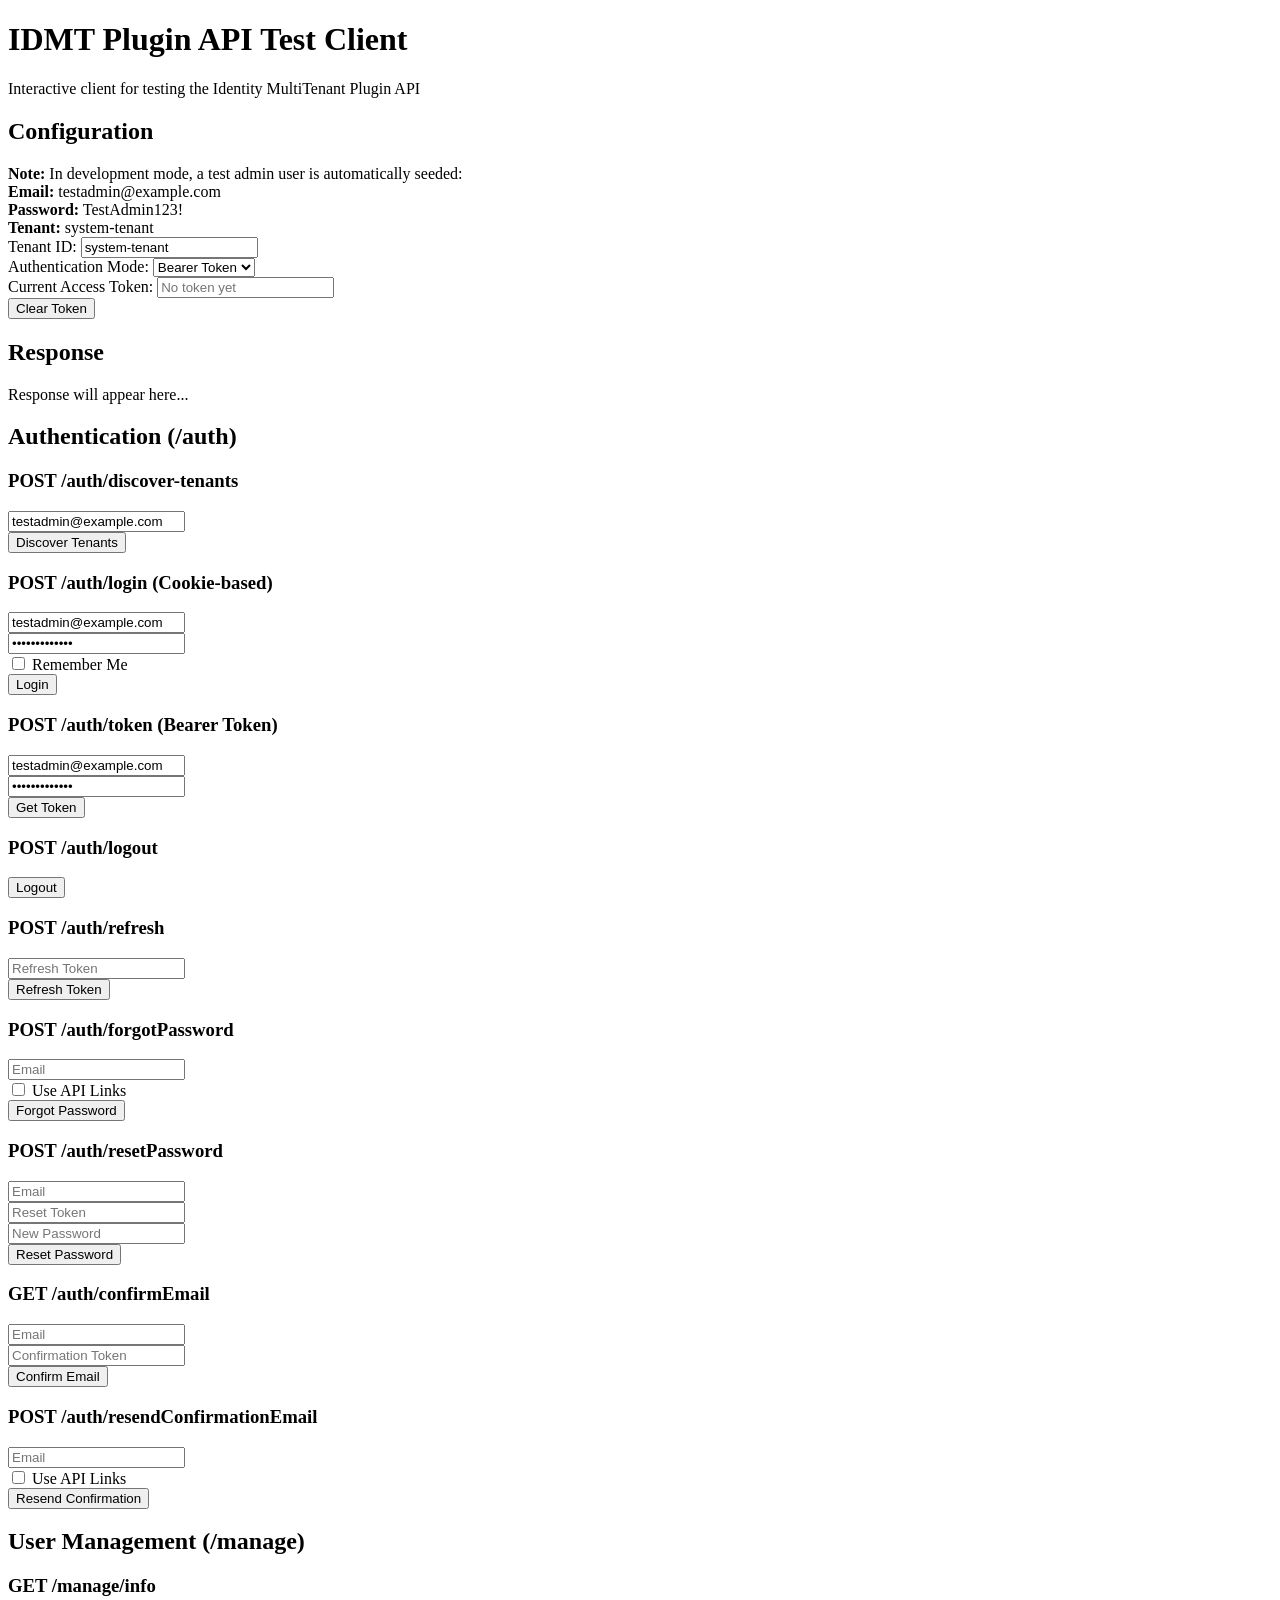
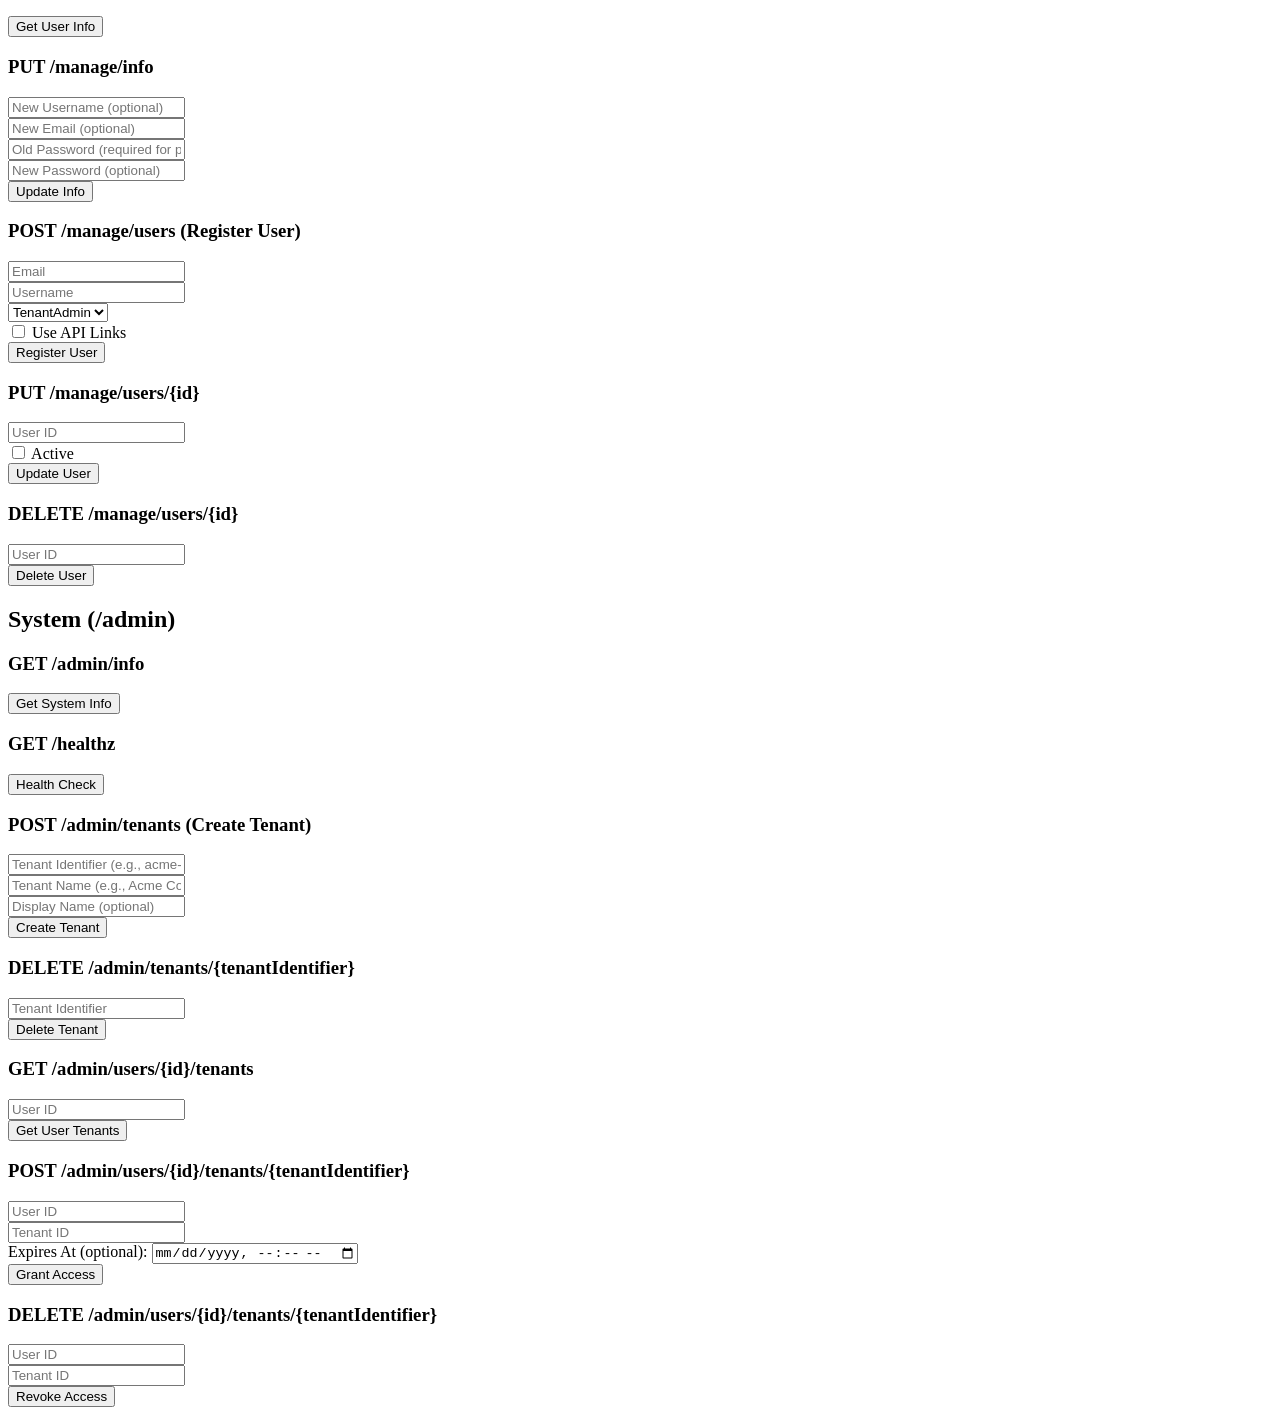
==== commit 644a2ba5: "feat: add DiscoverTenants endpoint for pre-login tenant discovery - Implemented DiscoverTenants feat" ====
--- a/src/samples/Idmt.BasicSample/wwwroot/index.html
+++ b/src/samples/Idmt.BasicSample/wwwroot/index.html
@@ -59,6 +59,14 @@
             <h2>Authentication (/auth)</h2>
             
             <div class="endpoint-group">
+                <h3>POST /auth/discover-tenants</h3>
+                <div class="form-group">
+                    <input type="email" id="discoverEmail" placeholder="Email" value="testadmin@example.com">
+                </div>
+                <button onclick="discoverTenants()">Discover Tenants</button>
+            </div>
+
+            <div class="endpoint-group">
                 <h3>POST /auth/login (Cookie-based)</h3>
                 <div class="form-group">
                     <input type="email" id="loginEmail" placeholder="Email" value="testadmin@example.com">
